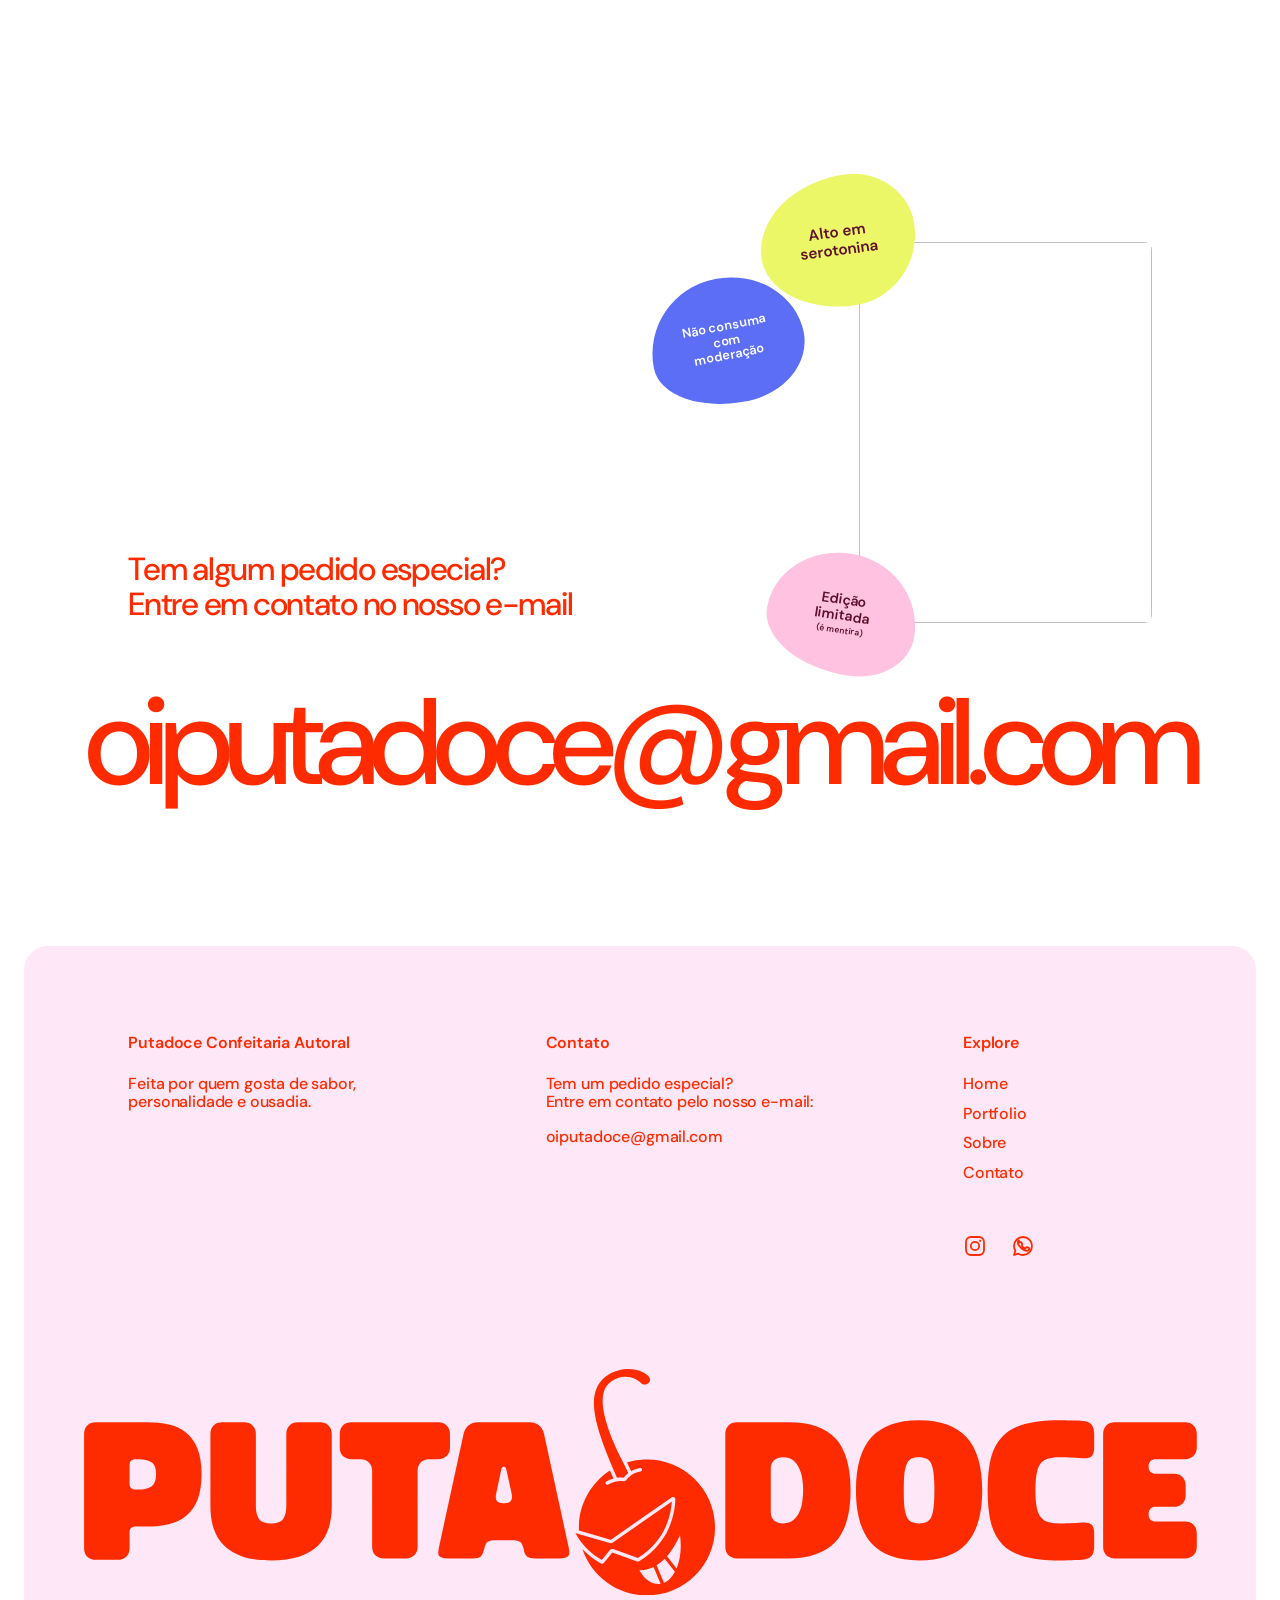
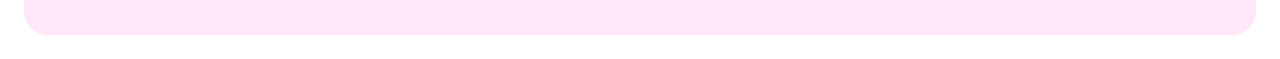
==== contato.html @ 875bf924 "Add contato.html and wire up "Contato" links sitewide Matches Figma frame 94:19 "Contato" (file kAYJ" ====
<!DOCTYPE html>
<html lang="pt-BR">
<head>
  <meta charset="UTF-8" />
  <meta name="viewport" content="width=device-width, initial-scale=1.0" />
  <title>Contato | Putadoce</title>
  <link rel="preconnect" href="https://fonts.googleapis.com" />
  <link rel="preconnect" href="https://fonts.gstatic.com" crossorigin />
  <link
    href="https://fonts.googleapis.com/css2?family=DM+Sans:wght@500;600&display=swap"
    rel="stylesheet"
  />
  <link rel="stylesheet" href="components/nav/nav.css" />
  <link rel="stylesheet" href="components/nav-menu/nav-menu.css" />
  <link rel="stylesheet" href="components/contato/contato.css" />
  <link rel="stylesheet" href="components/footer/footer.css" />
</head>
<body>
  <main class="contato">
    <div class="contato__text">
      <p>Tem algum pedido especial?</p>
      <p>Entre em contato no nosso e-mail</p>
    </div>

    <div class="contato__photo-wrap">
      <span class="contato__photo"><img src="components/about/Sobre-Header.png" alt="" /></span>

      <span class="contato__sticker contato__sticker--serotonina">Alto em<br />serotonina</span>
      <span class="contato__sticker contato__sticker--moderacao">Não consuma<br />com moderação</span>
      <span class="contato__sticker contato__sticker--edicao">Edição<br />limitada<em>(é mentira)</em></span>
    </div>

    <a class="contato__email" href="mailto:oiputadoce@gmail.com" target="_blank">oiputadoce@gmail.com</a>
  </main>

  <footer class="footer">
    <div class="footer__card">
      <div class="footer__col footer__col--info">
        <p class="footer__heading">Putadoce Confeitaria Autoral</p>
        <p class="footer__text">Feita por quem gosta de sabor, personalidade e ousadia.</p>
      </div>

      <div class="footer__col footer__col--contact">
        <p class="footer__heading">Contato</p>
        <div class="footer__text">
          <p>Tem um pedido especial?</p>
          <p>Entre em contato pelo nosso e-mail:</p>
          <p>&nbsp;</p>
          <p>oiputadoce@gmail.com</p>
        </div>
      </div>

      <div class="footer__col footer__col--explore">
        <div class="footer__explore-top">
          <p class="footer__heading">Explore</p>
          <nav class="footer__nav">
            <a href="#">Home</a>
            <a href="#">Portfolio</a>
            <a href="#">Sobre</a>
            <a href="contato.html">Contato</a>
          </nav>
        </div>
        <div class="footer__social">
          <a href="#" aria-label="Instagram">
            <svg viewBox="0 0 24 24" fill="none" stroke="#FF2B00" stroke-width="1.8" xmlns="http://www.w3.org/2000/svg">
              <rect x="3" y="3" width="18" height="18" rx="5" />
              <circle cx="12" cy="12" r="4.2" />
              <circle cx="17.2" cy="6.8" r="1.1" fill="#FF2B00" stroke="none" />
            </svg>
          </a>
          <a href="#" aria-label="WhatsApp">
            <svg viewBox="0 0 24 24" fill="none" stroke="#FF2B00" stroke-width="1.8" stroke-linecap="round" stroke-linejoin="round" xmlns="http://www.w3.org/2000/svg">
              <path d="M12 3C7.03 3 3 7.03 3 12c0 1.77.5 3.42 1.38 4.83L3 21l4.3-1.35A8.93 8.93 0 0 0 12 21c4.97 0 9-4.03 9-9s-4.03-9-9-9z" />
              <path d="M8.7 8.6c.2-.45.45-.5.75-.5h.55c.2 0 .4.05.55.4.2.45.65 1.55.7 1.65.05.1.1.25 0 .4-.35.6-.65.75-.5 1.05.85 1.55 1.75 2.15 3.15 2.75.25.1.4.1.55-.05.2-.2.7-.8.9-1.05.2-.25.4-.2.65-.1.65.3 1.6.75 1.85.9.2.1.35.15.4.3.05.2.05.9-.25 1.4-.3.5-1.4.95-1.9 1-.5.05-1 .1-3.4-.9-2.9-1.2-4.6-4.2-4.75-4.4-.15-.2-1.15-1.5-1.15-2.9 0-1.35.7-2 .95-2.35z" />
            </svg>
          </a>
        </div>
      </div>

      <img class="footer__logo" src="components/assets/Logo.svg" alt="Putadoce" />
    </div>
  </footer>

  <script src="components/nav/nav.js"></script>
  <script src="components/nav-menu/nav-menu.js"></script>
</body>
</html>
---- components/nav/nav.css ----
/* Persistent site nav — logo + Menu button, fixed across the whole
   page (not scoped to any single section), hidden while actively
   scrolling and revealed again shortly after scrolling stops (see
   nav.js). Shared across every page (originally lived inside the
   homepage's header.css, split out into its own component so
   portfolio.html — which has no hero/loading animation — can reuse
   the exact same nav). */

/* Shared pink button chrome — reused by the nav Menu button and the
   homepage hero's pill CTA, and available for any future pink
   button. Lives here (rather than header.css) since the nav needs it
   and is the more foundational of the two; pages that also load
   header.css (for the hero) rely on this being loaded first. */
.btn-pink {
  display: inline-flex;
  align-items: center;
  gap: 8px;
  height: 40px;
  padding: 10px 16px;
  border: none;
  border-radius: 12px;
  background: #fee7f6;
  text-decoration: none;
  cursor: pointer;
  transition: background-color 0.18s ease, box-shadow 0.18s ease;
}

.btn-pink:hover {
  background-color: #fb9dda;
  box-shadow: 0 4px 12px rgba(95, 16, 48, 0.18);
}

.btn-pink:hover span,
.btn-pink:hover svg {
  color: #5f1030;
}

.site-header__nav {
  position: fixed;
  top: 0;
  left: 0;
  right: 0;
  z-index: 999;
  display: flex;
  align-items: center;
  justify-content: space-between;
  height: 72px;
  padding: 0 20px;
  transition: transform 0.25s ease, opacity 0.25s ease;
}

.site-header__nav.is-hidden {
  transform: translateY(-100%);
  opacity: 0;
  pointer-events: none;
}

.site-header__logo {
  display: inline-flex;
  align-items: center;
  line-height: 1;
  text-decoration: none;
}

.site-header__logo-img {
  display: block;
  height: 40px;
  width: auto;
}

.site-header__menu-btn span {
  font-family: 'DM Sans', sans-serif;
  font-weight: 500;
  font-size: 16px;
  line-height: 120%;
  letter-spacing: -0.01em;
  color: #ff2b00;
  transition: color 0.18s ease;
}

.site-header__menu-btn svg {
  width: 20px;
  height: 20px;
  flex-shrink: 0;
  color: #ff2b00;
  transition: color 0.18s ease;
}

@media (max-width: 640px) {
  .site-header__nav {
    padding: 0 20px;
  }
}
---- components/nav-menu/nav-menu.css ----
/* Mobile/nav menu open state — matches Figma frame 55:218
   "Homepage-Menu-Aberto" (file kAYJnyqg4kZczqNmndvmeE,
   "Putadoce | Website"): a fullscreen solid #FF2B00 panel, replacing
   the previous white 630px side drawer.

   The real nav (#siteHeader .site-header__nav, containing the logo
   and Menu/Fechar button) stays exactly where it is and is raised
   above this panel via z-index (see body.nav-menu-open
   .site-header__nav below) rather than being rebuilt inside it — the
   frame's own logo/Fechar row is just that same nav, shown here on
   its red background.

   No separate blur/dim overlay behind the panel this time: the old
   drawer only covered part of the screen, so a backdrop-blur overlay
   was needed to visually separate it from the page content still
   visible behind/beside it. This panel is fullscreen and fully
   opaque, so there's nothing left to blur — the panel's own slide-in
   transition (the same transform/easing/duration as before) carries
   the "conceptually the same" entrance forward instead, and the item
   list's sequential stagger reveal (is-content-visible below) is
   unchanged from before. */

/* Top/bottom padding are the two fixed, non-negotiable gaps from the
   task spec: 152px = the real nav bar's 72px height + the required
   80px clearance below it to the first item, and 40px between the
   social row and the screen's bottom edge. The 80px gap between the
   last item and the social row isn't set here as a fixed value at
   all — .nav-menu__social's margin-top: auto (below) fills whatever
   space remains between the items and the padding-bottom, and
   nav-menu.js computes --nav-menu-item-font-size (see .nav-menu__item)
   specifically so that leftover space equals exactly 80px whenever
   possible, only growing past that on tall/capped screens instead of
   ever shrinking below it.

   overflow-y: auto (not hidden) is a deliberate safety net: the three
   fixed gaps plus the nav bar, social row and every item's own
   border/padding already add up to 476px before a single pixel of
   text is drawn, which is taller than some real short viewports
   (e.g. a phone in landscape) even at the smallest readable font-size
   nav-menu.js will pick. Rather than silently clipping the social
   row off-screen in that case — the exact bug this rework fixes —
   the panel scrolls instead, so everything stays reachable. It's
   invisible the rest of the time, since content only overflows when
   the height math genuinely can't be satisfied by font-size alone. */
.nav-menu__drawer {
  position: fixed;
  inset: 0;
  z-index: 10001;
  width: 100%;
  height: 100vh;
  height: 100dvh;
  box-sizing: border-box;
  display: flex;
  flex-direction: column;
  padding: 152px 24px 40px;
  background: #ff2b00;
  overflow-x: hidden;
  overflow-y: auto;
  transform: translateX(100%);
  transition: transform 0.4s cubic-bezier(0.25, 1, 0.5, 1);
}

.nav-menu__drawer.is-open {
  transform: translateX(0);
}

.nav-menu__list {
  display: flex;
  flex-direction: column;
}

/* Each item gets a top border and top/bottom padding (matching the
   frame's border-t + py-20 on every item row) instead of the old
   negative-margin line stacking, which was only needed for the
   previous borderless design.

   Font-size is computed by nav-menu.js (updateItemFontSize) rather
   than fixed or width-based: with 4 items always on screen, a
   width-only fluid formula could still overflow the *height* of a
   short-but-wide viewport, pushing the social row below the fold.
   The --nav-menu-item-font-size custom property is set on
   .nav-menu__drawer when the menu opens and on resize while it's
   open, solving for the size that makes the 4 items (their line
   height, border and padding) plus the spec's fixed gaps add up to
   exactly the viewport height, capped at the frame's 80px and
   floored so text never gets unreadably small. The clamp() here is
   only a fallback for the (non-JS) initial paint before that
   property is first set. */
.nav-menu__item {
  display: flex;
  align-items: flex-start;
  justify-content: space-between;
  gap: 24px;
  margin: 0;
  padding: 20px 0;
  border-top: 1px solid #ffffff;
  font-family: 'DM Sans', sans-serif;
  font-weight: 500;
  font-size: var(--nav-menu-item-font-size, clamp(32px, 18vw, 80px));
  line-height: 1.1;
  letter-spacing: -0.03em;
  color: #ffffff;
  text-decoration: none;
  opacity: 0;
  transform: translateY(16px);
  transition: opacity 0.3s ease, transform 0.3s ease;
}

.nav-menu__drawer.is-content-visible .nav-menu__item {
  opacity: 1;
  transform: translateY(0);
}

/* Hidden until hovered, matching the frame (only the one item
   captured mid-hover shows it there) — top-aligned via the parent's
   align-items: flex-start above, rather than centered against the
   item's full line height. */
.nav-menu__item-icon {
  flex-shrink: 0;
  width: 40px;
  height: 40px;
  opacity: 0;
  transition: opacity 0.2s ease;
}

.nav-menu__item:hover .nav-menu__item-icon {
  opacity: 1;
}

.nav-menu__item-icon svg {
  display: block;
  width: 100%;
  height: 100%;
}

.nav-menu__social {
  display: flex;
  align-items: center;
  gap: 40px;
  margin-top: auto;
  opacity: 0;
  transform: translateY(16px);
  transition: opacity 0.3s ease, transform 0.3s ease;
}

.nav-menu__drawer.is-content-visible .nav-menu__social {
  opacity: 1;
  transform: translateY(0);
}

.nav-menu__social a {
  display: block;
  color: #ffffff;
}

.nav-menu__social svg {
  display: block;
  width: 40px;
  height: 40px;
}

body.nav-menu-open {
  overflow: hidden;
}

/* The nav bar (logo + Menu/Fechar button) sits in normal flow at
   z-index: 3 inside #siteHeader, well below the drawer's 10001+
   stack — so without this it would be visually and interactively
   buried under the drawer while open. The frame shows the logo and
   "Fechar" button staying on top of the drawer, so raise the whole
   nav above it only while the menu is open. */
body.nav-menu-open .site-header__nav {
  z-index: 10002;
}

/* Logo swaps to white while the menu is open, matching the frame —
   the logo file itself is a solid #FF2B00 mark with no separate
   color variant, so brightness(0) invert(1) flips it to solid white
   without needing a second asset. */
body.nav-menu-open .site-header__logo-img {
  filter: brightness(0) invert(1);
  transition: filter 0.3s ease;
}

/* Side padding/gap only — the drawer's top/bottom padding is a fixed
   part of the height calculation above and stays the same at every
   width. */
@media (max-width: 640px) {
  .nav-menu__item {
    gap: 16px;
  }
}
---- components/contato/contato.css ----
/* contato.html — matches Figma frame 94:19 "Contato" (file
   kAYJnyqg4kZczqNmndvmeE, "Putadoce | Website"): a short "get in touch"
   prompt, a photo of the team surrounded by three playful stickers, and
   a giant mailto link.

   Follows this site's flat 12-column grid convention (24px outer
   margin, 20px gutter) already used by footer.css/portfolio-page.css/
   sobre-page.css. The text block and photo sit side by side in the
   same grid row (columns 2/10 and 9/12, matching the frame's own
   x-coordinates), then the huge email spans the full grid below.

   The 3 sticker badges (94:79/94:108/94:130 in the frame) are Figma
   vector artwork with hand-lettered text baked into raster/vector
   layers — this session's sandbox can't reach figma.com to download
   those assets directly (network policy blocks it), so they're
   rebuilt here as simple CSS blob shapes with real DM Sans text
   instead: same copy, same approximate position/size/rotation (read
   from the frame's own coordinates), but approximated colors (the
   frame's precise swatches weren't extractable without the asset
   download) and the site's own DM Sans font rather than the
   original hand-lettered typeface. */

body {
  margin: 0;
}

.contato {
  display: grid;
  grid-template-columns: repeat(12, 1fr);
  column-gap: 20px;
  box-sizing: border-box;
  width: 100%;
  padding: 176px 24px 0;
}

/* clamp hits exactly 32px at the frame's 1280px reference width
   (32 / 1280 = 0.025 = 2.5vw). -0.04em matches the frame's own
   -1.28px tracking at 32px (a -4% ratio, not this site's more common
   -7% — same frame-specific exception as .sobre-page-header__heading). */
.contato__text {
  grid-column: 2 / 10;
  grid-row: 1;
  margin: 376px 0 0;
  font-family: 'DM Sans', sans-serif;
  font-weight: 500;
  font-size: clamp(20px, 2.5vw, 32px);
  line-height: 1.1;
  letter-spacing: -0.04em;
  color: #ff2b00;
}

.contato__text p {
  margin: 0;
}

/* aspect-ratio keeps the 292x380 reference proportions at any grid
   width; the 3 stickers below are positioned as percentages of this
   box (derived from the frame's own coordinates relative to the
   photo's), so they stay correctly anchored to it at any size. */
.contato__photo-wrap {
  grid-column: 9 / 12;
  grid-row: 1;
  position: relative;
  margin-top: 66px;
  aspect-ratio: 292 / 380;
}

.contato__photo {
  display: block;
  position: absolute;
  inset: 0;
  border-radius: 8px;
  overflow: hidden;
}

.contato__photo img {
  display: block;
  width: 100%;
  height: 100%;
  object-fit: cover;
}

.contato__sticker {
  position: absolute;
  display: flex;
  flex-direction: column;
  align-items: center;
  justify-content: center;
  gap: 0.2em;
  padding: 10%;
  box-sizing: border-box;
  text-align: center;
  font-family: 'DM Sans', sans-serif;
  font-weight: 600;
  line-height: 1.15;
}

.contato__sticker--serotonina {
  left: -33.6%;
  top: -17.25%;
  width: 53.4%;
  aspect-ratio: 155.97 / 130.96;
  transform: rotate(-8deg);
  border-radius: 60% 40% 45% 55% / 55% 45% 55% 45%;
  background: #ebf767;
  color: #5f1030;
  font-size: clamp(10px, 1.2vw, 16px);
}

.contato__sticker--moderacao {
  left: -71.1%;
  top: 9.4%;
  width: 52.4%;
  aspect-ratio: 152.94 / 125.77;
  transform: rotate(-11.23deg);
  border-radius: 50% 50% 45% 55% / 60% 55% 45% 40%;
  background: #5b6ef5;
  color: #ffffff;
  font-size: clamp(9px, 1vw, 14px);
}

.contato__sticker--edicao {
  left: -31.2%;
  top: 81.6%;
  width: 51.3%;
  aspect-ratio: 149.92 / 121.15;
  transform: rotate(8.95deg);
  border-radius: 50% 50% 40% 60% / 55% 60% 40% 45%;
  background: #ffc2e0;
  color: #5f1030;
  font-size: clamp(11px, 1.1vw, 15px);
}

.contato__sticker--edicao em {
  font-style: normal;
  font-weight: 600;
  font-size: 0.6em;
}

/* The frame's own 123px/1232px-available ratio is already tight (the
   text measures ~1223px against real DM Sans metrics at -7% tracking —
   only 9px of slack), so a plain "Xvw hits 123px at 1280" clamp
   overflows once the fixed 48px side margin stops being negligible on
   a narrow viewport (verified against real metrics: it would need to
   drop to ~8.55vw by 320px to stay inside 100vw - 48px, well under
   the 9.61vw a straight 1280-reference fit gives). "oiputadoce@gmail.com"
   has no spaces, so overflow here isn't reflow — it's the string
   getting visually clipped. min() picks whichever is smaller: the
   plain 9.61vw curve (which reaches exactly 123px at 1280px, matching
   the frame), or a curve solved directly from the real measured
   width-to-font-size ratio (9.943) against the actual available width
   (100vw - 48px) at any viewport. The two curves meet right around
   1280px, so desktop still lands on the frame's 123px while every
   smaller viewport stays safely inside its margins. */
.contato__email {
  grid-column: 1 / -1;
  grid-row: 2;
  display: block;
  box-sizing: border-box;
  margin: 70px 0 0;
  padding: 0 24px 64px;
  font-family: 'DM Sans', sans-serif;
  font-weight: 500;
  font-size: clamp(20px, min(9.61vw, calc((100vw - 48px) / 9.943)), 123px);
  line-height: 0.8;
  letter-spacing: -0.07em;
  color: #ff2b00;
  text-align: center;
  text-decoration: none;
}

@media (max-width: 640px) {
  .contato {
    padding: 112px 24px 0;
  }

  .contato__text {
    grid-column: 1 / -1;
    grid-row: 1;
    margin-top: 0;
  }

  /* The desktop sticker offsets (e.g. -71% for .contato__sticker--moderacao)
     are calibrated for the wide composition around a 292px-reference
     photo with lots of surrounding page width to spill into. At a
     390px viewport there isn't room for that much overhang without
     clipping past the 24px side margin, so the photo gets a smaller
     fixed width (not the desktop aspect-ratio box) and each sticker
     gets its own reduced offset here, keeping the whole cluster
     (photo + stickers) inside the viewport instead of literally
     rescaling the desktop percentages. */
  .contato__photo-wrap {
    grid-column: 1 / -1;
    grid-row: 2;
    width: 210px;
    margin: 96px auto 0;
  }

  .contato__sticker--serotonina {
    left: -20%;
    top: -14%;
    width: 56%;
  }

  .contato__sticker--moderacao {
    left: -33%;
    top: 8%;
    width: 54%;
  }

  .contato__sticker--edicao {
    left: -20%;
    top: 78%;
    width: 54%;
  }

  .contato__email {
    grid-row: 3;
    margin-top: 56px;
    padding-bottom: 48px;
  }
}
---- components/footer/footer.css ----
/* Footer — matches Figma frame 29:447 "Footer" (file
   kAYJnyqg4kZczqNmndvmeE, "Putadoce | Website"). Follows the site's
   12-column grid convention (24px outer margin, 20px gutter): the
   pink card spans the full grid, then re-declares the same 12-column
   grid internally (safe, since its own width already equals the
   outer grid's content width) so the three text columns can be
   positioned with the same column math the design uses. */

.footer {
  display: grid;
  grid-template-columns: repeat(12, 1fr);
  column-gap: 20px;
  box-sizing: border-box;
  width: 100%;
  padding: 90px 24px 24px;
}

.footer__card {
  grid-column: 1 / -1;
  display: grid;
  grid-template-columns: repeat(12, 1fr);
  column-gap: 20px;
  box-sizing: border-box;
  border-radius: 24px;
  background: #fee7f6;
  padding: 88px 0 8px;
}

.footer__col {
  display: flex;
  flex-direction: column;
  gap: 24px;
}

.footer__col--info {
  grid-column: 2 / 5;
}

.footer__col--contact {
  grid-column: 6 / 9;
}

.footer__col--explore {
  grid-column: 10 / 12;
  /* No parent-level gap here — .footer__social's own margin-top
     controls the distance from the heading/nav group below it, since
     in the source design the icon row is independently positioned
     rather than part of that same gap chain. */
  gap: 0;
}

.footer__heading,
.footer__text,
.footer__nav a {
  margin: 0;
  font-family: 'DM Sans', sans-serif;
  font-size: 16px;
  line-height: 1.1;
  letter-spacing: -0.01em;
  color: #ff2b00;
}

.footer__heading {
  font-weight: 600;
}

.footer__text {
  font-weight: 500;
}

.footer__text p {
  margin: 0;
}

.footer__explore-top {
  display: flex;
  flex-direction: column;
  gap: 24px;
}

.footer__nav {
  display: flex;
  flex-direction: column;
  gap: 12px;
}

.footer__nav a {
  font-weight: 500;
  text-decoration: none;
}

.footer__social {
  display: flex;
  gap: 24px;
  /* Calibrated against the frame so the icon row lands ~288px below
     the card's content top, matching the design. */
  margin-top: 52px;
}

.footer__social svg {
  display: block;
  width: 24px;
  height: 24px;
}

.footer__logo {
  grid-column: 1 / -1;
  justify-self: center;
  /* Always exactly 55px from the card's left/right edges, at any card
     width — not capped at the 1122px it happens to measure at the
     1280px reference frame width, so it keeps scaling up on wider
     screens instead of staying small relative to the card. */
  width: calc(100% - 110px);
  height: auto;
  /* Same asset and aspect ratio as the nav logo (components/assets/Logo.svg,
     1736x400), just scaled up ~6.46x to match the frame's 1122x258.57
     wordmark. Calibrated margin-top so it lands flush with the bottom
     of the card, as in the design. */
  margin-top: 111px;
}

@media (max-width: 640px) {
  .footer {
    padding: 64px 24px 24px;
  }

  .footer__card {
    grid-template-columns: 1fr;
    row-gap: 48px;
    padding: 56px 24px 32px;
  }

  .footer__col--info,
  .footer__col--contact,
  .footer__col--explore {
    grid-column: 1 / -1;
  }

  .footer__social {
    margin-top: 24px;
  }

  .footer__logo {
    margin-top: 48px;
  }
}
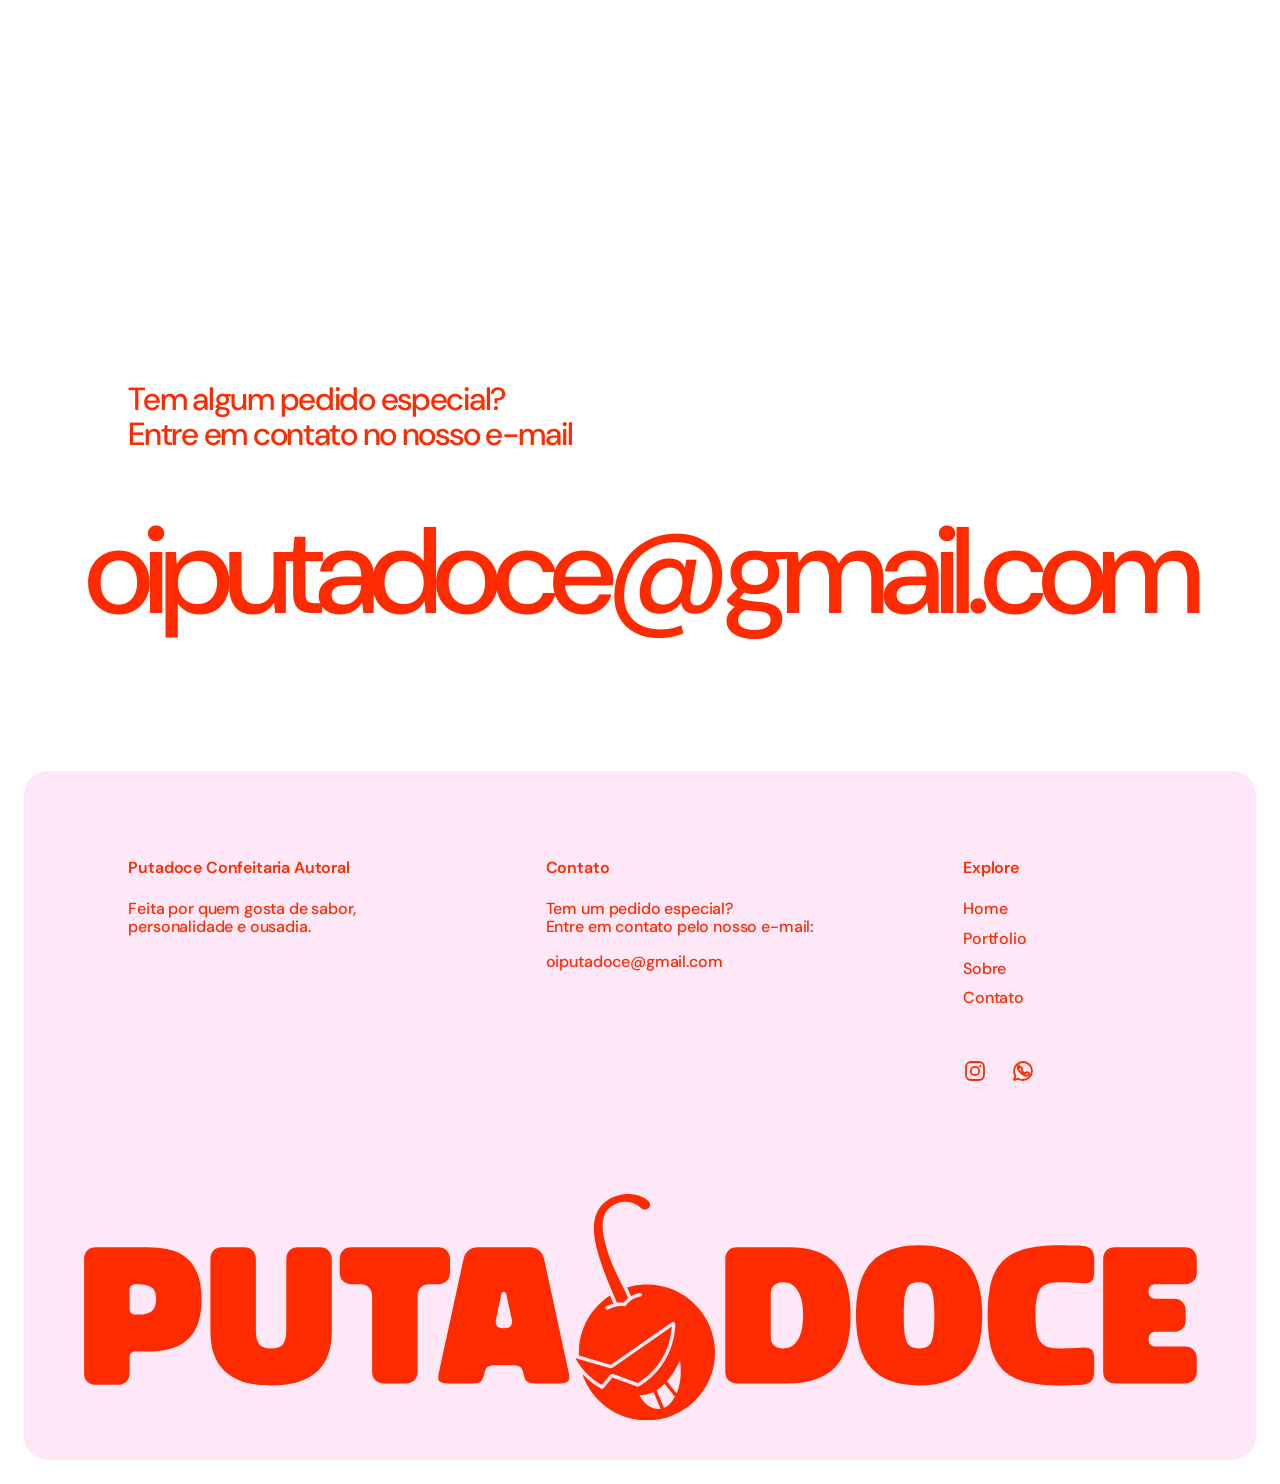
==== commit cb93cb79: "Update Contato page: drop the photo/stickers, move text closer to nav Matches the Contato frame (94:" ====
--- a/contato.html
+++ b/contato.html
@@ -20,14 +20,6 @@
     <div class="contato__text">
       <p>Tem algum pedido especial?</p>
       <p>Entre em contato no nosso e-mail</p>
-    </div>
-
-    <div class="contato__photo-wrap">
-      <span class="contato__photo"><img src="components/about/Sobre-Header.png" alt="" /></span>
-
-      <span class="contato__sticker contato__sticker--serotonina">Alto em<br />serotonina</span>
-      <span class="contato__sticker contato__sticker--moderacao">Não consuma<br />com moderação</span>
-      <span class="contato__sticker contato__sticker--edicao">Edição<br />limitada<em>(é mentira)</em></span>
     </div>
 
     <a class="contato__email" href="mailto:oiputadoce@gmail.com" target="_blank">oiputadoce@gmail.com</a>
--- a/components/contato/contato.css
+++ b/components/contato/contato.css
@@ -1,24 +1,17 @@
 /* contato.html — matches Figma frame 94:19 "Contato" (file
    kAYJnyqg4kZczqNmndvmeE, "Putadoce | Website"): a short "get in touch"
-   prompt, a photo of the team surrounded by three playful stickers, and
-   a giant mailto link.
+   prompt sitting close under the nav, and a giant mailto link below it.
+
+   The frame originally also had a team photo with 3 sticker badges to
+   its right; the frame was later edited in Figma to remove that photo
+   cluster and move the remaining text up (closer to the nav), which is
+   what this file now matches — see git history for the removed photo/
+   sticker rules if that composition needs to come back.
 
    Follows this site's flat 12-column grid convention (24px outer
    margin, 20px gutter) already used by footer.css/portfolio-page.css/
-   sobre-page.css. The text block and photo sit side by side in the
-   same grid row (columns 2/10 and 9/12, matching the frame's own
-   x-coordinates), then the huge email spans the full grid below.
-
-   The 3 sticker badges (94:79/94:108/94:130 in the frame) are Figma
-   vector artwork with hand-lettered text baked into raster/vector
-   layers — this session's sandbox can't reach figma.com to download
-   those assets directly (network policy blocks it), so they're
-   rebuilt here as simple CSS blob shapes with real DM Sans text
-   instead: same copy, same approximate position/size/rotation (read
-   from the frame's own coordinates), but approximated colors (the
-   frame's precise swatches weren't extractable without the asset
-   download) and the site's own DM Sans font rather than the
-   original hand-lettered typeface. */
+   sobre-page.css. Both blocks are simple full-width-relative flow
+   content now that there's no photo to sit alongside. */
 
 body {
   margin: 0;
@@ -30,7 +23,7 @@
   column-gap: 20px;
   box-sizing: border-box;
   width: 100%;
-  padding: 176px 24px 0;
+  padding: 382px 24px 0;
 }
 
 /* clamp hits exactly 32px at the frame's 1280px reference width
@@ -40,7 +33,7 @@
 .contato__text {
   grid-column: 2 / 10;
   grid-row: 1;
-  margin: 376px 0 0;
+  margin: 0;
   font-family: 'DM Sans', sans-serif;
   font-weight: 500;
   font-size: clamp(20px, 2.5vw, 32px);
@@ -51,90 +44,6 @@
 
 .contato__text p {
   margin: 0;
-}
-
-/* aspect-ratio keeps the 292x380 reference proportions at any grid
-   width; the 3 stickers below are positioned as percentages of this
-   box (derived from the frame's own coordinates relative to the
-   photo's), so they stay correctly anchored to it at any size. */
-.contato__photo-wrap {
-  grid-column: 9 / 12;
-  grid-row: 1;
-  position: relative;
-  margin-top: 66px;
-  aspect-ratio: 292 / 380;
-}
-
-.contato__photo {
-  display: block;
-  position: absolute;
-  inset: 0;
-  border-radius: 8px;
-  overflow: hidden;
-}
-
-.contato__photo img {
-  display: block;
-  width: 100%;
-  height: 100%;
-  object-fit: cover;
-}
-
-.contato__sticker {
-  position: absolute;
-  display: flex;
-  flex-direction: column;
-  align-items: center;
-  justify-content: center;
-  gap: 0.2em;
-  padding: 10%;
-  box-sizing: border-box;
-  text-align: center;
-  font-family: 'DM Sans', sans-serif;
-  font-weight: 600;
-  line-height: 1.15;
-}
-
-.contato__sticker--serotonina {
-  left: -33.6%;
-  top: -17.25%;
-  width: 53.4%;
-  aspect-ratio: 155.97 / 130.96;
-  transform: rotate(-8deg);
-  border-radius: 60% 40% 45% 55% / 55% 45% 55% 45%;
-  background: #ebf767;
-  color: #5f1030;
-  font-size: clamp(10px, 1.2vw, 16px);
-}
-
-.contato__sticker--moderacao {
-  left: -71.1%;
-  top: 9.4%;
-  width: 52.4%;
-  aspect-ratio: 152.94 / 125.77;
-  transform: rotate(-11.23deg);
-  border-radius: 50% 50% 45% 55% / 60% 55% 45% 40%;
-  background: #5b6ef5;
-  color: #ffffff;
-  font-size: clamp(9px, 1vw, 14px);
-}
-
-.contato__sticker--edicao {
-  left: -31.2%;
-  top: 81.6%;
-  width: 51.3%;
-  aspect-ratio: 149.92 / 121.15;
-  transform: rotate(8.95deg);
-  border-radius: 50% 50% 40% 60% / 55% 60% 40% 45%;
-  background: #ffc2e0;
-  color: #5f1030;
-  font-size: clamp(11px, 1.1vw, 15px);
-}
-
-.contato__sticker--edicao em {
-  font-style: normal;
-  font-weight: 600;
-  font-size: 0.6em;
 }
 
 /* The frame's own 123px/1232px-available ratio is already tight (the
@@ -158,7 +67,7 @@
   display: block;
   box-sizing: border-box;
   margin: 70px 0 0;
-  padding: 0 24px 64px;
+  padding: 0 24px 60px;
   font-family: 'DM Sans', sans-serif;
   font-weight: 500;
   font-size: clamp(20px, min(9.61vw, calc((100vw - 48px) / 9.943)), 123px);
@@ -171,51 +80,14 @@
 
 @media (max-width: 640px) {
   .contato {
-    padding: 112px 24px 0;
+    padding: 240px 24px 0;
   }
 
   .contato__text {
     grid-column: 1 / -1;
-    grid-row: 1;
-    margin-top: 0;
-  }
-
-  /* The desktop sticker offsets (e.g. -71% for .contato__sticker--moderacao)
-     are calibrated for the wide composition around a 292px-reference
-     photo with lots of surrounding page width to spill into. At a
-     390px viewport there isn't room for that much overhang without
-     clipping past the 24px side margin, so the photo gets a smaller
-     fixed width (not the desktop aspect-ratio box) and each sticker
-     gets its own reduced offset here, keeping the whole cluster
-     (photo + stickers) inside the viewport instead of literally
-     rescaling the desktop percentages. */
-  .contato__photo-wrap {
-    grid-column: 1 / -1;
-    grid-row: 2;
-    width: 210px;
-    margin: 96px auto 0;
-  }
-
-  .contato__sticker--serotonina {
-    left: -20%;
-    top: -14%;
-    width: 56%;
-  }
-
-  .contato__sticker--moderacao {
-    left: -33%;
-    top: 8%;
-    width: 54%;
-  }
-
-  .contato__sticker--edicao {
-    left: -20%;
-    top: 78%;
-    width: 54%;
   }
 
   .contato__email {
-    grid-row: 3;
     margin-top: 56px;
     padding-bottom: 48px;
   }
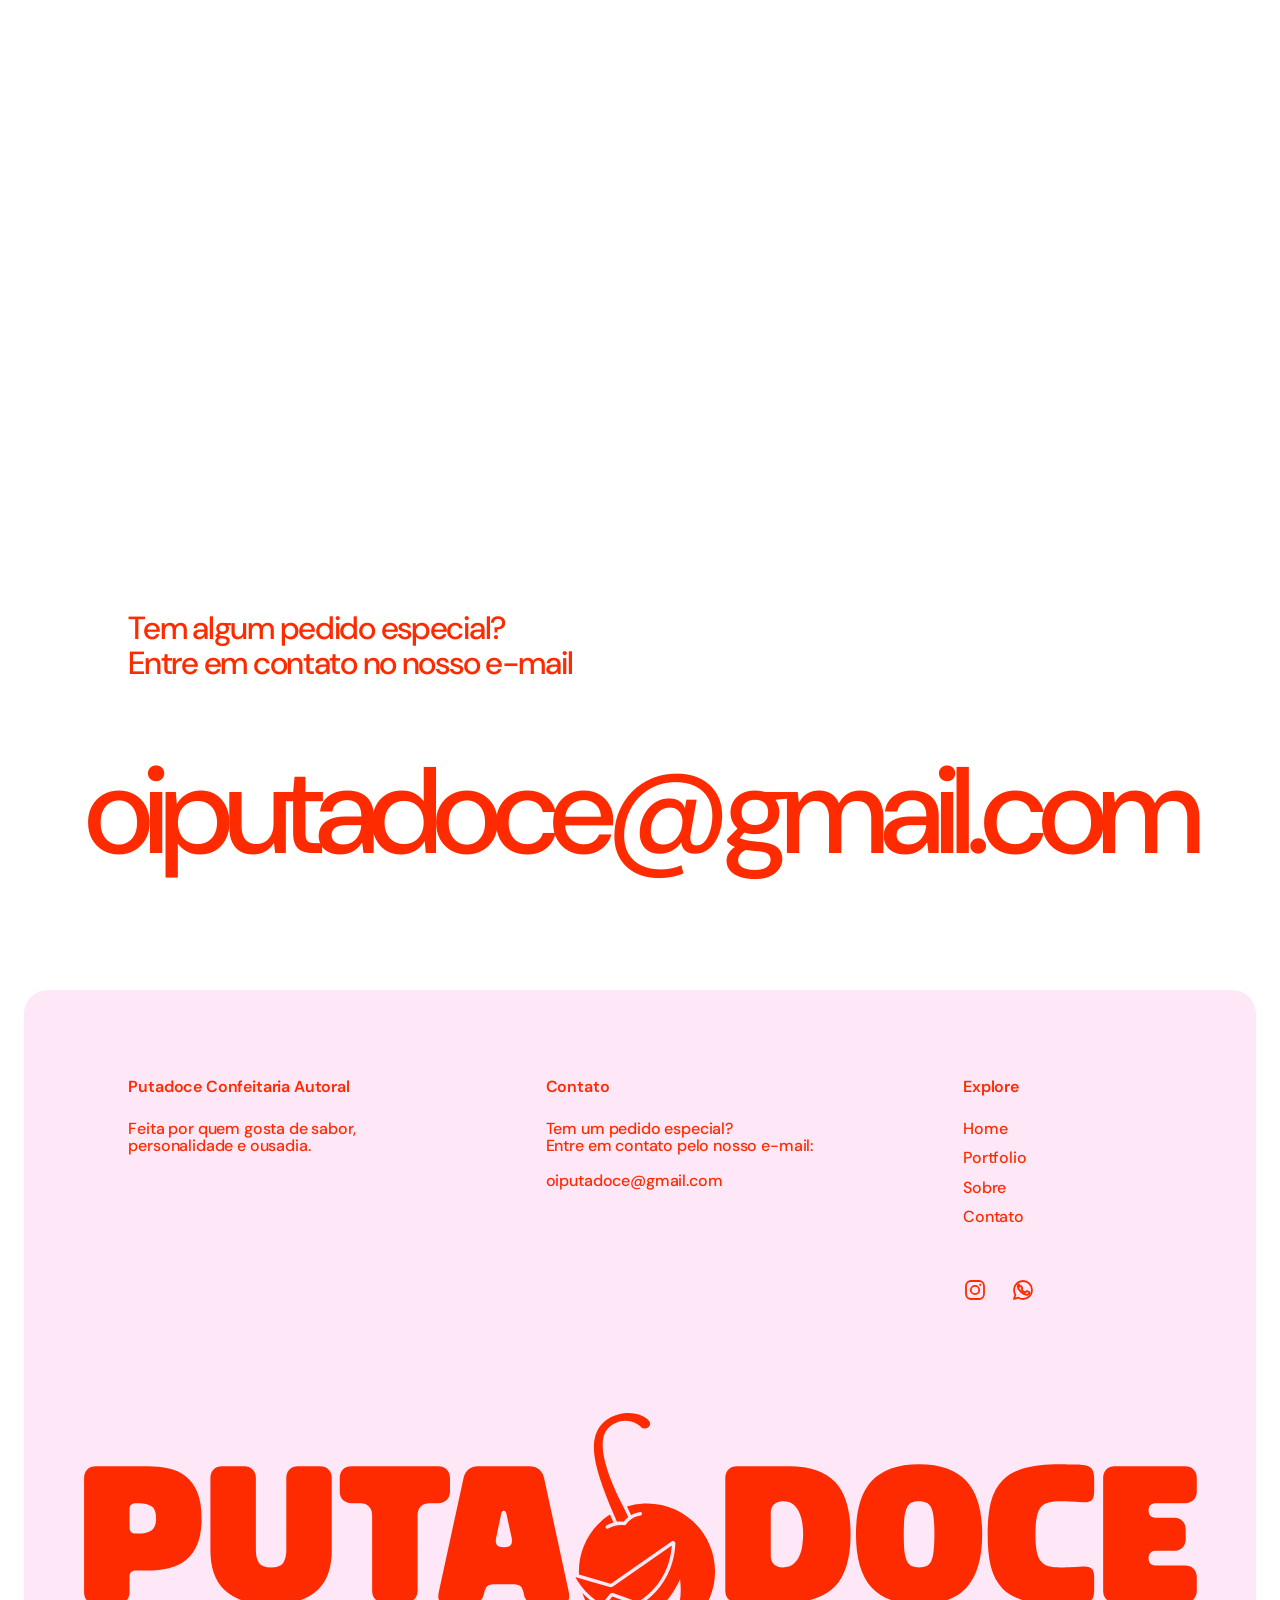
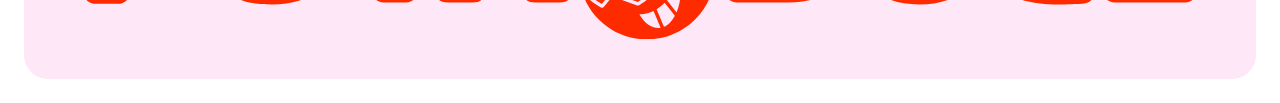
==== commit b3f656ac: "Pin Contato page's text/email a fixed distance from viewport bottom The intro text and email link we" ====
--- a/contato.html
+++ b/contato.html
@@ -17,12 +17,14 @@
 </head>
 <body>
   <main class="contato">
-    <div class="contato__text">
-      <p>Tem algum pedido especial?</p>
-      <p>Entre em contato no nosso e-mail</p>
+    <div class="contato__pinned">
+      <div class="contato__text">
+        <p>Tem algum pedido especial?</p>
+        <p>Entre em contato no nosso e-mail</p>
+      </div>
+
+      <a class="contato__email" href="mailto:oiputadoce@gmail.com" target="_blank">oiputadoce@gmail.com</a>
     </div>
-
-    <a class="contato__email" href="mailto:oiputadoce@gmail.com" target="_blank">oiputadoce@gmail.com</a>
   </main>
 
   <footer class="footer">
--- a/components/contato/contato.css
+++ b/components/contato/contato.css
@@ -10,20 +10,51 @@
 
    Follows this site's flat 12-column grid convention (24px outer
    margin, 20px gutter) already used by footer.css/portfolio-page.css/
-   sobre-page.css. Both blocks are simple full-width-relative flow
-   content now that there's no photo to sit alongside. */
+   sobre-page.css. The text and email are pinned a fixed distance from
+   the viewport bottom (see .contato__pinned below) rather than sitting
+   in .contato's own document flow. */
 
 body {
   margin: 0;
 }
 
 .contato {
+  min-height: 100vh;
+  box-sizing: border-box;
+  width: 100%;
+}
+
+/* The text and email used to be positioned by ordinary document flow
+   (padding-top on .contato, margin-top on the email) — now they're
+   pinned a fixed distance from the *viewport* bottom instead, holding
+   exactly on any viewport height/scroll position rather than drifting
+   with whatever content happens to sit above them. position: fixed
+   (not absolute) is required for that "always" guarantee: absolute
+   would only match the viewport bottom at the top of the page, before
+   any scrolling.
+
+   Reuses the same 12-column grid definition (24px outer margin, 20px
+   gutter) the rest of the page already uses, just as a fixed-position
+   element instead of .contato's own in-flow grid, so the text/email's
+   horizontal position (columns 2/10 and 1/-1) is unchanged. row-gap:80px
+   is what actually creates the required 80px gap between the text
+   block's bottom edge and the email's top edge; bottom:40px on this
+   wrapper — with no bottom padding and the email as the last grid row —
+   puts the email's own bottom edge exactly 40px above the viewport
+   bottom, since a block's bottom edge coincides with its last child's
+   bottom edge when there's nothing after it to add space. */
+.contato__pinned {
+  position: fixed;
+  left: 0;
+  right: 0;
+  bottom: 40px;
   display: grid;
   grid-template-columns: repeat(12, 1fr);
   column-gap: 20px;
+  row-gap: 80px;
   box-sizing: border-box;
   width: 100%;
-  padding: 382px 24px 0;
+  padding: 0 24px;
 }
 
 /* clamp hits exactly 32px at the frame's 1280px reference width
@@ -66,8 +97,8 @@
   grid-row: 2;
   display: block;
   box-sizing: border-box;
-  margin: 70px 0 0;
-  padding: 0 24px 60px;
+  margin: 0;
+  padding: 0;
   font-family: 'DM Sans', sans-serif;
   font-weight: 500;
   font-size: clamp(20px, min(9.61vw, calc((100vw - 48px) / 9.943)), 123px);
@@ -79,16 +110,7 @@
 }
 
 @media (max-width: 640px) {
-  .contato {
-    padding: 240px 24px 0;
-  }
-
   .contato__text {
     grid-column: 1 / -1;
   }
-
-  .contato__email {
-    margin-top: 56px;
-    padding-bottom: 48px;
-  }
 }
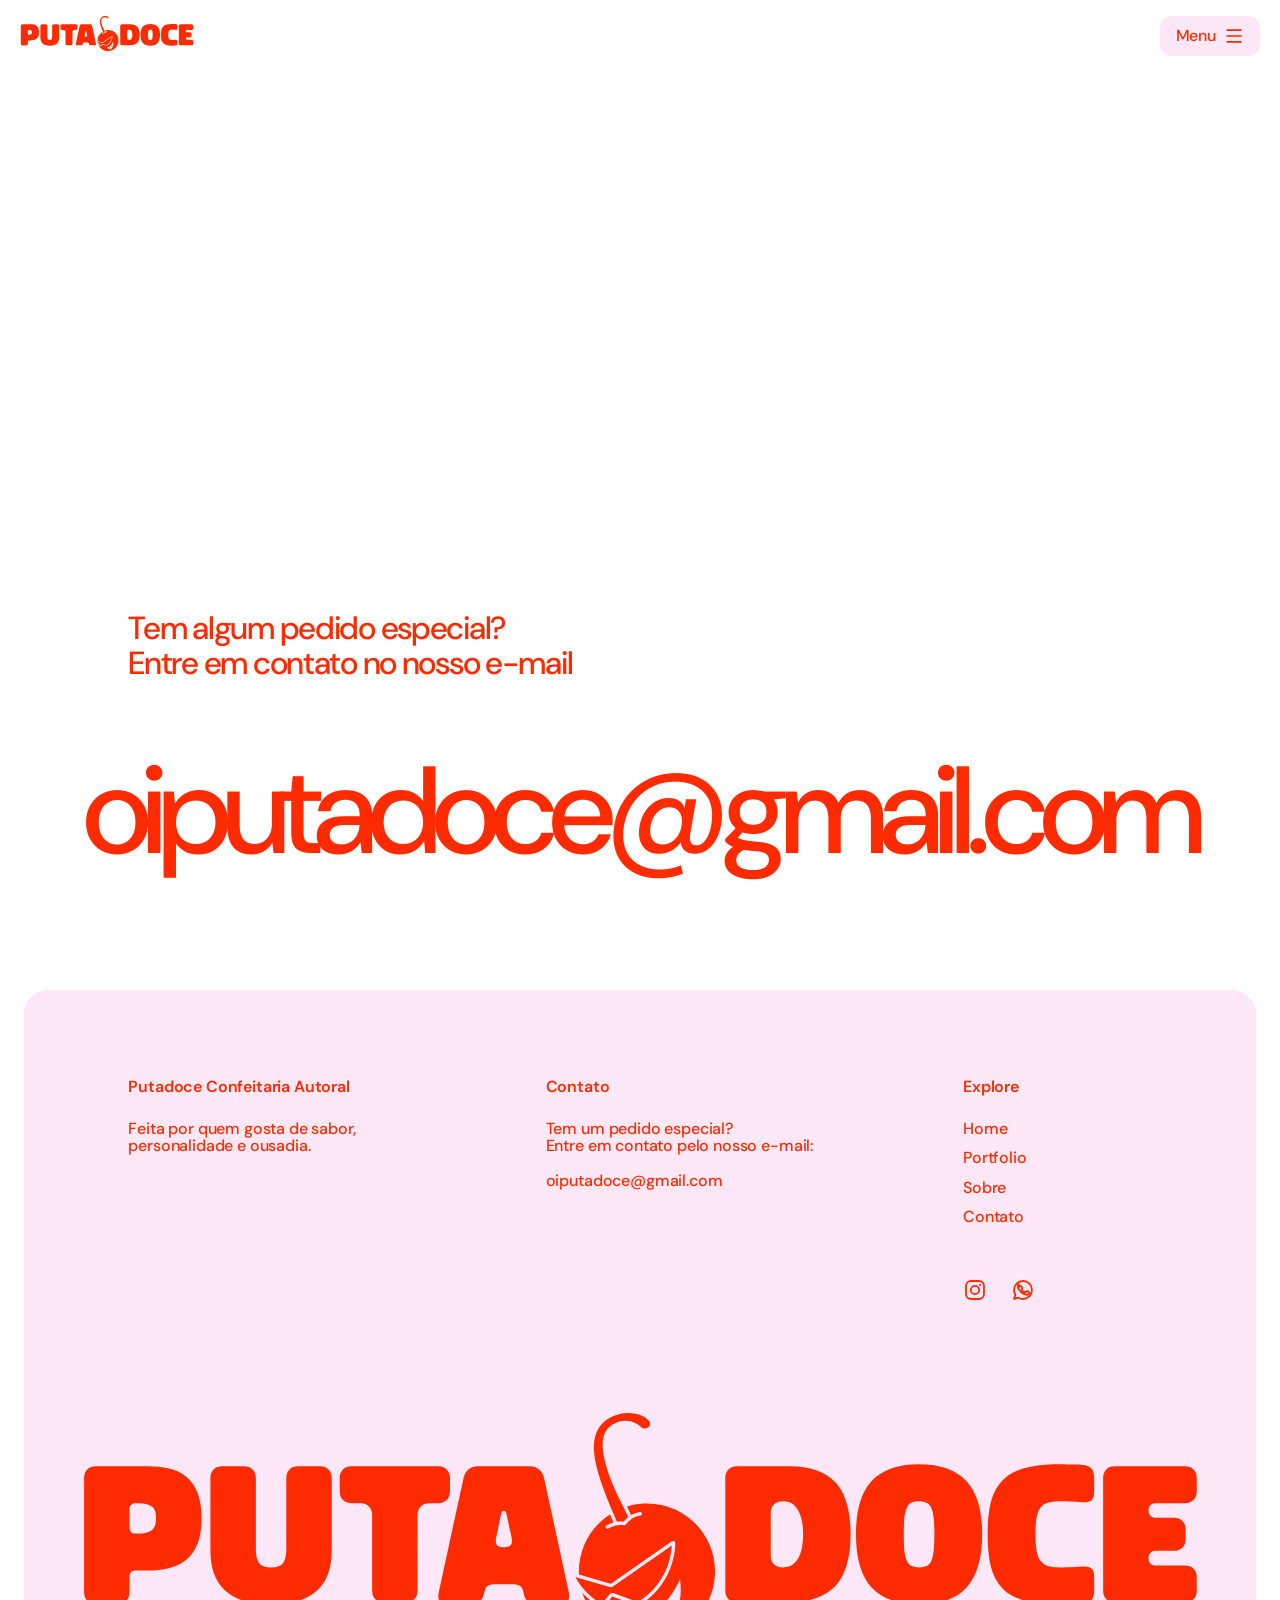
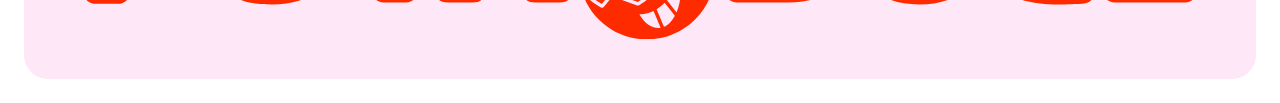
==== commit d0a8b20f: "Contato page: uncap email font-size, drop fixed positioning 1. .contato__email's font-size used to c" ====
--- a/contato.html
+++ b/contato.html
@@ -17,7 +17,7 @@
 </head>
 <body>
   <main class="contato">
-    <div class="contato__pinned">
+    <div class="contato__bottom">
       <div class="contato__text">
         <p>Tem algum pedido especial?</p>
         <p>Entre em contato no nosso e-mail</p>
--- a/components/contato/contato.css
+++ b/components/contato/contato.css
@@ -10,44 +10,37 @@
 
    Follows this site's flat 12-column grid convention (24px outer
    margin, 20px gutter) already used by footer.css/portfolio-page.css/
-   sobre-page.css. The text and email are pinned a fixed distance from
-   the viewport bottom (see .contato__pinned below) rather than sitting
-   in .contato's own document flow. */
+   sobre-page.css. The text and email sit near the bottom of an initial,
+   full-viewport-height section (see .contato__bottom below), but in
+   ordinary document flow — not fixed/sticky — so they scroll away with
+   the rest of the page like any other content. */
 
 body {
   margin: 0;
 }
 
+/* min-height: 100vh + a bottom-anchored flex column is what makes the
+   *initial* (unscrolled) layout land the email 40px above the viewport
+   bottom and the text 80px above that, without pinning anything to the
+   viewport: .contato is simply tall enough on load that its own last
+   child sits at that spot through normal flow, and it scrolls away
+   exactly like the rest of the page once the user scrolls. */
 .contato {
   min-height: 100vh;
   box-sizing: border-box;
   width: 100%;
+  display: flex;
+  flex-direction: column;
+  justify-content: flex-end;
+  padding-bottom: 40px;
 }
 
-/* The text and email used to be positioned by ordinary document flow
-   (padding-top on .contato, margin-top on the email) — now they're
-   pinned a fixed distance from the *viewport* bottom instead, holding
-   exactly on any viewport height/scroll position rather than drifting
-   with whatever content happens to sit above them. position: fixed
-   (not absolute) is required for that "always" guarantee: absolute
-   would only match the viewport bottom at the top of the page, before
-   any scrolling.
-
-   Reuses the same 12-column grid definition (24px outer margin, 20px
-   gutter) the rest of the page already uses, just as a fixed-position
-   element instead of .contato's own in-flow grid, so the text/email's
-   horizontal position (columns 2/10 and 1/-1) is unchanged. row-gap:80px
-   is what actually creates the required 80px gap between the text
-   block's bottom edge and the email's top edge; bottom:40px on this
-   wrapper — with no bottom padding and the email as the last grid row —
-   puts the email's own bottom edge exactly 40px above the viewport
-   bottom, since a block's bottom edge coincides with its last child's
-   bottom edge when there's nothing after it to add space. */
-.contato__pinned {
-  position: fixed;
-  left: 0;
-  right: 0;
-  bottom: 40px;
+/* Reuses the same 12-column grid definition (24px outer margin, 20px
+   gutter) the rest of the page already uses, so the text/email's
+   horizontal position (columns 2/10 and 1/-1) is unchanged from
+   before. row-gap: 80px is what creates the required 80px gap between
+   the text block's bottom edge and the email's top edge. */
+.contato__bottom {
   display: grid;
   grid-template-columns: repeat(12, 1fr);
   column-gap: 20px;
@@ -77,21 +70,20 @@
   margin: 0;
 }
 
-/* The frame's own 123px/1232px-available ratio is already tight (the
-   text measures ~1223px against real DM Sans metrics at -7% tracking —
-   only 9px of slack), so a plain "Xvw hits 123px at 1280" clamp
-   overflows once the fixed 48px side margin stops being negligible on
-   a narrow viewport (verified against real metrics: it would need to
-   drop to ~8.55vw by 320px to stay inside 100vw - 48px, well under
-   the 9.61vw a straight 1280-reference fit gives). "oiputadoce@gmail.com"
-   has no spaces, so overflow here isn't reflow — it's the string
-   getting visually clipped. min() picks whichever is smaller: the
-   plain 9.61vw curve (which reaches exactly 123px at 1280px, matching
-   the frame), or a curve solved directly from the real measured
-   width-to-font-size ratio (9.943) against the actual available width
-   (100vw - 48px) at any viewport. The two curves meet right around
-   1280px, so desktop still lands on the frame's 123px while every
-   smaller viewport stays safely inside its margins. */
+/* Same fluid-heading technique as .site-header__heading on the
+   homepage (clamp a vw-driven font-size against a floor) — but that
+   one caps at a fixed 100px ceiling by design; this one instead
+   targets the 12-column grid's own width as its ceiling, so the email
+   always fills exactly column 1 to the last column (24px margins) at
+   any viewport size rather than plateauing once the viewport passes a
+   fixed pixel value. "oiputadoce@gmail.com" measures 9.943x its own
+   font-size against real DM Sans Medium metrics at -7% tracking, so
+   calc((100vw - 48px) / 9.943) is the font-size whose text width
+   exactly equals the grid's available width (100vw - the 24px side
+   margins) at any viewport — solved directly from the real measured
+   ratio, not fit to one reference width. 20px floor keeps it from
+   going unreadably small on a hypothetical sub-200px viewport (the
+   formula itself never gets that small on any realistic device). */
 .contato__email {
   grid-column: 1 / -1;
   grid-row: 2;
@@ -101,7 +93,7 @@
   padding: 0;
   font-family: 'DM Sans', sans-serif;
   font-weight: 500;
-  font-size: clamp(20px, min(9.61vw, calc((100vw - 48px) / 9.943)), 123px);
+  font-size: max(20px, calc((100vw - 48px) / 9.943));
   line-height: 0.8;
   letter-spacing: -0.07em;
   color: #ff2b00;
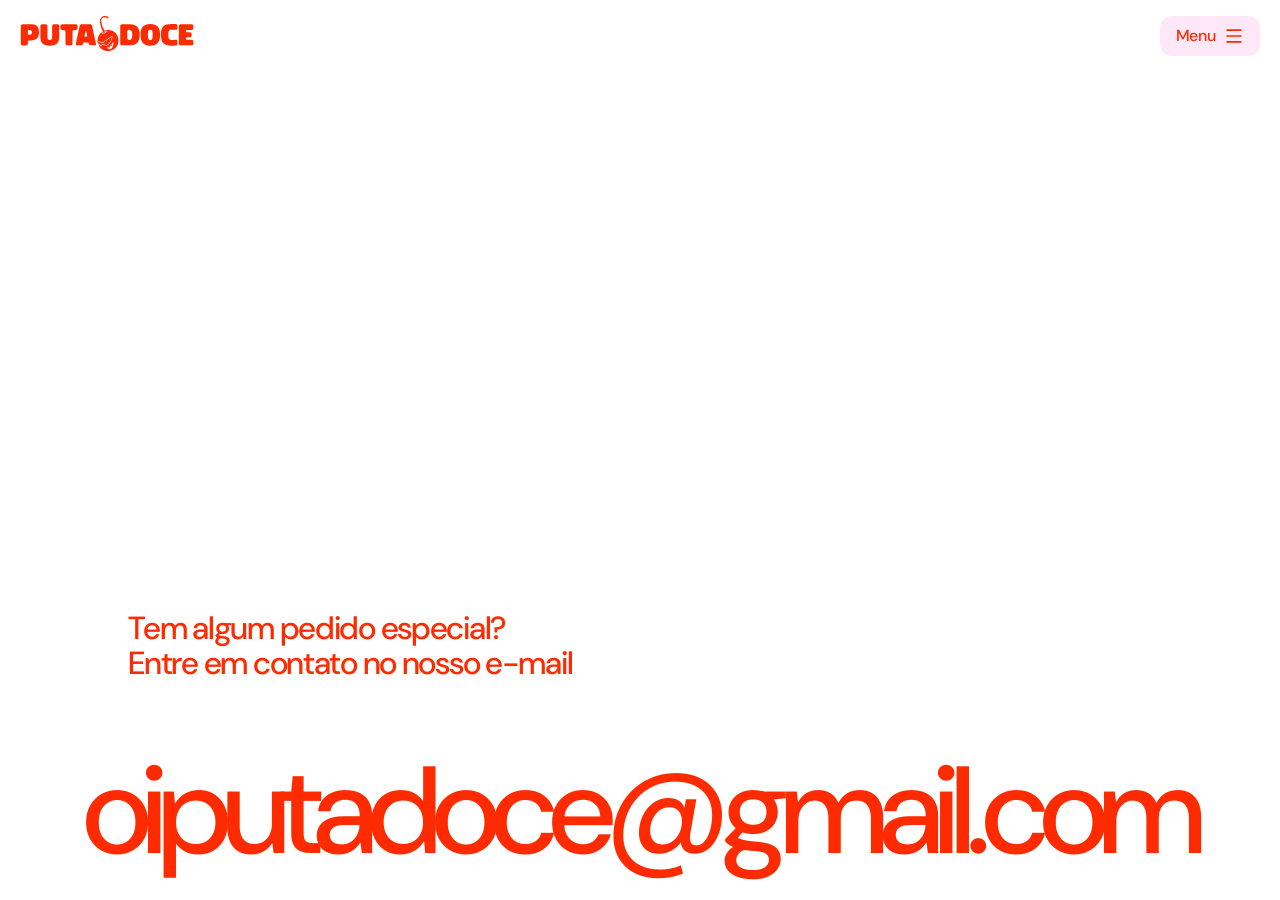
==== commit f2b0f3ee: "Four refinements: FAQ border hover, Lab page hover fixes, fullscreen Contato 1. FAQ question hover n" ====
--- a/contato.html
+++ b/contato.html
@@ -13,7 +13,6 @@
   <link rel="stylesheet" href="components/nav/nav.css" />
   <link rel="stylesheet" href="components/nav-menu/nav-menu.css" />
   <link rel="stylesheet" href="components/contato/contato.css" />
-  <link rel="stylesheet" href="components/footer/footer.css" />
 </head>
 <body>
   <main class="contato">
@@ -27,54 +26,6 @@
     </div>
   </main>
 
-  <footer class="footer">
-    <div class="footer__card">
-      <div class="footer__col footer__col--info">
-        <p class="footer__heading">Putadoce Confeitaria Autoral</p>
-        <p class="footer__text">Feita por quem gosta de sabor, personalidade e ousadia.</p>
-      </div>
-
-      <div class="footer__col footer__col--contact">
-        <p class="footer__heading">Contato</p>
-        <div class="footer__text">
-          <p>Tem um pedido especial?</p>
-          <p>Entre em contato pelo nosso e-mail:</p>
-          <p>&nbsp;</p>
-          <p>oiputadoce@gmail.com</p>
-        </div>
-      </div>
-
-      <div class="footer__col footer__col--explore">
-        <div class="footer__explore-top">
-          <p class="footer__heading">Explore</p>
-          <nav class="footer__nav">
-            <a href="#">Home</a>
-            <a href="#">Portfolio</a>
-            <a href="#">Sobre</a>
-            <a href="contato.html">Contato</a>
-          </nav>
-        </div>
-        <div class="footer__social">
-          <a href="#" aria-label="Instagram">
-            <svg viewBox="0 0 24 24" fill="none" stroke="#FF2B00" stroke-width="1.8" xmlns="http://www.w3.org/2000/svg">
-              <rect x="3" y="3" width="18" height="18" rx="5" />
-              <circle cx="12" cy="12" r="4.2" />
-              <circle cx="17.2" cy="6.8" r="1.1" fill="#FF2B00" stroke="none" />
-            </svg>
-          </a>
-          <a href="#" aria-label="WhatsApp">
-            <svg viewBox="0 0 24 24" fill="none" stroke="#FF2B00" stroke-width="1.8" stroke-linecap="round" stroke-linejoin="round" xmlns="http://www.w3.org/2000/svg">
-              <path d="M12 3C7.03 3 3 7.03 3 12c0 1.77.5 3.42 1.38 4.83L3 21l4.3-1.35A8.93 8.93 0 0 0 12 21c4.97 0 9-4.03 9-9s-4.03-9-9-9z" />
-              <path d="M8.7 8.6c.2-.45.45-.5.75-.5h.55c.2 0 .4.05.55.4.2.45.65 1.55.7 1.65.05.1.1.25 0 .4-.35.6-.65.75-.5 1.05.85 1.55 1.75 2.15 3.15 2.75.25.1.4.1.55-.05.2-.2.7-.8.9-1.05.2-.25.4-.2.65-.1.65.3 1.6.75 1.85.9.2.1.35.15.4.3.05.2.05.9-.25 1.4-.3.5-1.4.95-1.9 1-.5.05-1 .1-3.4-.9-2.9-1.2-4.6-4.2-4.75-4.4-.15-.2-1.15-1.5-1.15-2.9 0-1.35.7-2 .95-2.35z" />
-            </svg>
-          </a>
-        </div>
-      </div>
-
-      <img class="footer__logo" src="components/assets/Logo.svg" alt="Putadoce" />
-    </div>
-  </footer>
-
   <script src="components/nav/nav.js"></script>
   <script src="components/nav-menu/nav-menu.js"></script>
 </body>
--- a/components/contato/contato.css
+++ b/components/contato/contato.css
@@ -10,23 +10,34 @@
 
    Follows this site's flat 12-column grid convention (24px outer
    margin, 20px gutter) already used by footer.css/portfolio-page.css/
-   sobre-page.css. The text and email sit near the bottom of an initial,
-   full-viewport-height section (see .contato__bottom below), but in
-   ordinary document flow — not fixed/sticky — so they scroll away with
-   the rest of the page like any other content. */
+   sobre-page.css. The text and email sit at the bottom of a fullscreen
+   section (see .contato__bottom below), in ordinary document flow —
+   not fixed/sticky — so a resize simply reflows them like any other
+   content, it just never needs to scroll since the page has no other
+   content below it (no Footer on this page). */
 
 body {
   margin: 0;
+  /* The whole page is exactly one viewport tall (see .contato below),
+     so nothing should ever need to scroll — this is a defensive
+     backstop against a stray sub-pixel rounding difference producing
+     a 1px scrollbar, not something expected to ever actually clip
+     real content. */
+  overflow: hidden;
 }
 
-/* min-height: 100vh + a bottom-anchored flex column is what makes the
-   *initial* (unscrolled) layout land the email 40px above the viewport
-   bottom and the text 80px above that, without pinning anything to the
-   viewport: .contato is simply tall enough on load that its own last
-   child sits at that spot through normal flow, and it scrolls away
-   exactly like the rest of the page once the user scrolls. */
+/* Exactly one viewport tall (not min-height) — this page has no
+   Footer, so .contato is the entire page, and "fit exactly within the
+   viewport height with no scrolling" means it can't be allowed to grow
+   past 100vh the way min-height would allow. height + dvh (rather than
+   vh alone) is the same progressive-enhancement pairing used elsewhere
+   on the site (e.g. .sobre-page-header) for viewport units that
+   account for mobile browser chrome. justify-content: flex-end still
+   lands the email 40px above the bottom of that fixed-height box and
+   the text 80px above it, exactly as before. */
 .contato {
-  min-height: 100vh;
+  height: 100vh;
+  height: 100dvh;
   box-sizing: border-box;
   width: 100%;
   display: flex;
